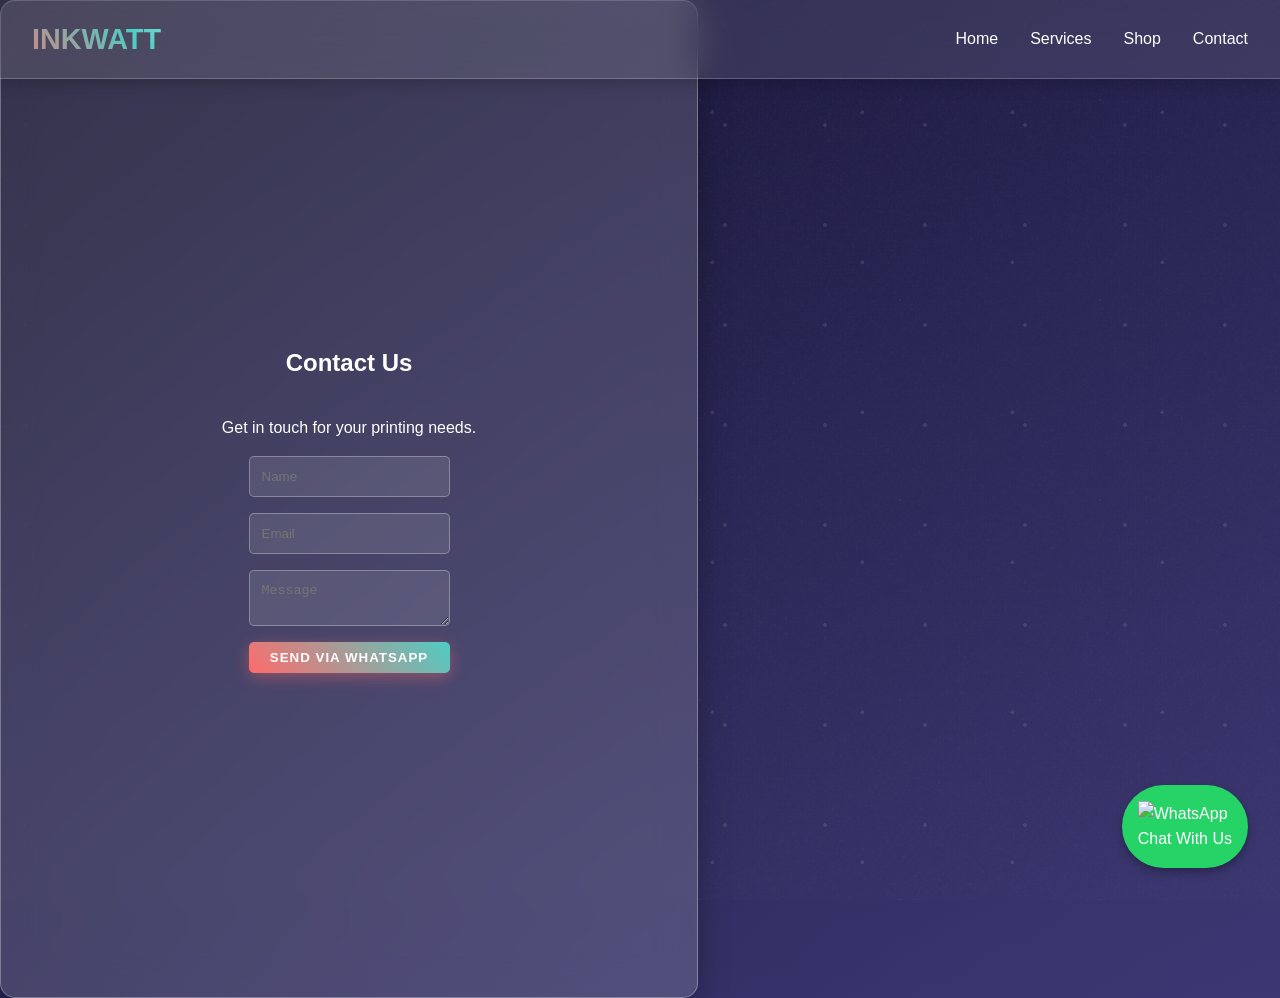
==== contact.html @ d76813fa "Add files via upload" ====
<!DOCTYPE html>
<html lang="en">
<head>
    <meta charset="UTF-8">
    <meta name="viewport" content="width=device-width, initial-scale=1.0">
    <title>Contact - INKWATT</title>
    <link rel="stylesheet" href="css/style.css">
    <link rel="stylesheet" href="css/animations.css">
    <link rel="stylesheet" href="css/glass-ui.css">
</head>
<body>
    <header>
        <nav class="glass-nav">
            <div class="logo">INKWATT</div>
            <div class="hamburger" onclick="toggleMenu()">
                <div></div>
                <div></div>
                <div></div>
            </div>
            <ul id="nav-menu">
                <li><a href="index.html">Home</a></li>
                <li><a href="services.html">Services</a></li>
                <li><a href="shop.html">Shop</a></li>
                <li><a href="contact.html">Contact</a></li>
            </ul>
        </nav>
    </header>

    <section id="contact" class="contact-section">
        <h1>Contact Us</h1>
        <p>Get in touch for your printing needs.</p>
        <form id="contactForm">
            <input type="text" placeholder="Name" required>
            <input type="email" placeholder="Email" required>
            <textarea placeholder="Message" required></textarea>
            <button type="button" onclick="sendContact()" class="btn-glow">Send via WhatsApp</button>
        </form>
    </section>

    <a href="#" class="whatsapp-float" onclick="openChatbot(); return false;">
        <img src="images/logo.png" alt="WhatsApp">
        Chat With Us
    </a>

    <script src="js/app.js"></script>
    <script src="js/whatsappBot.js"></script>
</body>
</html>
---- css/style.css ----
/* CSS Variables for Advanced Design */
:root {
    --primary-bg: 
        radial-gradient(circle at 20% 50%, rgba(120, 119, 198, 0.3) 0%, transparent 50%),
        radial-gradient(circle at 80% 20%, rgba(255, 119, 198, 0.3) 0%, transparent 50%),
        radial-gradient(circle at 40% 80%, rgba(120, 219, 255, 0.3) 0%, transparent 50%),
        linear-gradient(135deg, #0f0c29 0%, #302b63 25%, #24243e 50%, #1a1a2e 75%, #0f0c29 100%);
    --glass-bg: rgba(255, 255, 255, 0.15);
    --glass-border: rgba(255, 255, 255, 0.3);
    --text-color: #ffffff;
    --accent-color: #ff6b6b;
    --secondary-accent: #4ecdc4;
    --shadow: 0 8px 32px rgba(0, 0, 0, 0.3);
    --blur: blur(20px);
}

/* General Styles */
body {
    font-family: 'Segoe UI', Tahoma, Geneva, Verdana, sans-serif;
    margin: 0;
    padding: 0;
    background: var(--primary-bg);
    background-size: 400% 400%;
    animation: backgroundShift 20s ease infinite;
    color: var(--text-color);
    line-height: 1.6;
    overflow-x: hidden;
    position: relative;
}

body::before {
    content: '';
    position: fixed;
    top: 0;
    left: 0;
    width: 100%;
    height: 100%;
    background-image: 
        radial-gradient(circle at 25% 25%, rgba(255, 255, 255, 0.1) 2px, transparent 2px),
        radial-gradient(circle at 75% 75%, rgba(255, 255, 255, 0.1) 2px, transparent 2px),
        radial-gradient(circle at 50% 50%, rgba(255, 255, 255, 0.05) 1px, transparent 1px);
    background-size: 100px 100px, 150px 150px, 200px 200px;
    animation: particleFloat 30s linear infinite;
    pointer-events: none;
    z-index: -1;
}

@keyframes backgroundShift {
    0% { background-position: 0% 50%; }
    50% { background-position: 100% 50%; }
    100% { background-position: 0% 50%; }
}

body::after {
    content: '';
    position: fixed;
    top: 0;
    left: 0;
    width: 100%;
    height: 100%;
    background-image: url('data:image/svg+xml,<svg xmlns="http://www.w3.org/2000/svg" viewBox="0 0 256 256"><defs><filter id="noise"><feTurbulence baseFrequency="0.9" numOctaves="4" stitchTiles="stitch"/></filter></defs><rect width="100%" height="100%" filter="url(%23noise)" opacity="0.05"/></svg>');
    pointer-events: none;
    z-index: -1;
}

img {
    max-width: 100%;
    height: auto;
    display: block;
    transition: transform 0.3s ease;
}

img:hover {
    transform: scale(1.02);
}

header {
    position: fixed;
    top: 0;
    width: 100%;
    z-index: 1000;
}

.glass-nav {
    display: flex;
    justify-content: space-between;
    align-items: center;
    padding: 1rem 2rem;
    backdrop-filter: var(--blur);
    background: var(--glass-bg);
    border-bottom: 1px solid var(--glass-border);
    box-shadow: var(--shadow);
}

.logo {
    font-size: 1.8rem;
    font-weight: bold;
    background: linear-gradient(45deg, var(--accent-color), var(--secondary-accent), #ffffff);
    background-size: 200% 200%;
    animation: gradientText 3s ease infinite;
    -webkit-background-clip: text;
    -webkit-text-fill-color: transparent;
    background-clip: text;
    text-shadow: none;
}

@keyframes gradientText {
    0% { background-position: 0% 50%; }
    50% { background-position: 100% 50%; }
    100% { background-position: 0% 50%; }
}

nav ul {
    list-style: none;
    display: flex;
    gap: 2rem;
    margin: 0;
    padding: 0;
}

nav a {
    color: var(--text-color);
    text-decoration: none;
    font-weight: 500;
    transition: color 0.3s ease;
}

nav a:hover {
    color: var(--accent-color);
}

/* Hamburger Menu */
.hamburger {
    display: none;
    flex-direction: column;
    cursor: pointer;
}

.hamburger div {
    width: 25px;
    height: 3px;
    background: var(--text-color);
    margin: 3px 0;
    transition: 0.3s;
}

section {
    padding: 4rem 2rem;
    min-height: 100vh;
    display: flex;
    flex-direction: column;
    justify-content: center;
    align-items: center;
    text-align: center;
}

/* Hero Section */
.hero-section {
    display: flex;
    flex-direction: column;
    align-items: center;
    text-align: center;
    padding: 6rem 2rem 4rem;
    background: 
        radial-gradient(circle at 30% 40%, rgba(255, 119, 198, 0.2) 0%, transparent 50%),
        radial-gradient(circle at 70% 60%, rgba(120, 219, 255, 0.2) 0%, transparent 50%),
        linear-gradient(135deg, rgba(15, 12, 41, 0.8) 0%, rgba(48, 43, 99, 0.8) 100%);
    position: relative;
    overflow: hidden;
}

.hero-section::before {
    content: '';
    position: absolute;
    top: -50%;
    left: -50%;
    width: 200%;
    height: 200%;
    background: radial-gradient(circle, rgba(255, 255, 255, 0.1) 1px, transparent 1px);
    background-size: 50px 50px;
    animation: heroPattern 20s linear infinite;
    opacity: 0.3;
}

@keyframes heroPattern {
    0% { transform: translate(0, 0); }
    100% { transform: translate(50px, 50px); }
}

.hero-content h1 {
    font-size: 3rem;
    margin-bottom: 1rem;
    text-shadow: 2px 2px 4px rgba(0,0,0,0.3);
}

.hero-content p {
    font-size: 1.2rem;
    margin-bottom: 2rem;
}

.printer-gallery {
    display: grid;
    grid-template-columns: repeat(auto-fit, minmax(250px, 1fr));
    gap: 2rem;
    margin-top: 3rem;
    width: 100%;
    max-width: 1200px;
}

/* Services and Products */
.services-grid, .products-grid {
    display: grid;
    grid-template-columns: repeat(auto-fit, minmax(300px, 1fr));
    gap: 2rem;
    width: 100%;
    max-width: 1200px;
}

.service-card, .product-card {
    background: var(--glass-bg);
    padding: 2rem;
    border-radius: 15px;
    text-align: center;
    backdrop-filter: var(--blur);
    border: 1px solid var(--glass-border);
    box-shadow: var(--shadow);
    transition: transform 0.3s ease, box-shadow 0.3s ease;
    overflow: hidden;
    position: relative;
}

.service-card:hover, .product-card:hover {
    transform: translateY(-10px);
    box-shadow: 0 10px 20px rgba(0,0,0,0.2);
}

.service-card img, .product-card img {
    border-radius: 10px;
    margin-bottom: 1rem;
}

.service-card h3, .product-card h3 {
    margin: 1rem 0;
    font-size: 1.5rem;
}

/* Shop Filters */
.filters {
    display: flex;
    gap: 1rem;
    margin-bottom: 3rem;
    flex-wrap: wrap;
    justify-content: center;
}

.filters select, .filters input[type="text"] {
    padding: 0.5rem;
    border: 1px solid var(--glass-border);
    border-radius: 5px;
    background: var(--glass-bg);
    color: var(--text-color);
    backdrop-filter: var(--blur);
}

.filters input[type="range"] {
    width: 200px;
}

/* Product Section */
.product-section {
    display: flex;
    gap: 3rem;
    width: 100%;
    max-width: 1200px;
    flex-wrap: wrap;
}

.product-gallery {
    flex: 1;
    min-width: 300px;
}

.product-gallery .gallery-item {
    margin-bottom: 1rem;
    border-radius: 10px;
    overflow: hidden;
    box-shadow: var(--shadow);
}

.product-details {
    flex: 1;
    min-width: 300px;
    background: var(--glass-bg);
    padding: 2rem;
    border-radius: 15px;
    backdrop-filter: var(--blur);
    border: 1px solid var(--glass-border);
}

.product-details h1 {
    font-size: 2.5rem;
    margin-bottom: 1rem;
}

.product-details form {
    display: flex;
    flex-direction: column;
    gap: 1rem;
}

.product-details label {
    font-weight: bold;
}

.product-details input, .product-details select {
    padding: 0.5rem;
    border: 1px solid var(--glass-border);
    border-radius: 5px;
    background: rgba(255,255,255,0.1);
    color: var(--text-color);
}

/* Gallery Slider */
.gallery-slider {
    display: flex;
    overflow: hidden;
    width: 100%;
    max-width: 800px;
    border-radius: 10px;
    box-shadow: var(--shadow);
}

.gallery-slider img {
    width: 100%;
    flex-shrink: 0;
}

/* Showcase Grid */
.showcase-grid {
    display: grid;
    grid-template-columns: repeat(auto-fit, minmax(200px, 1fr));
    gap: 1rem;
    width: 100%;
    max-width: 1000px;
}

/* Gallery and Feedback */
.gallery-feedback {
    padding: 4rem 2rem;
    background: linear-gradient(135deg, rgba(102, 126, 234, 0.1), rgba(118, 75, 162, 0.1));
}

.gallery-container {
    display: grid;
    grid-template-columns: 2fr 1fr;
    gap: 3rem;
    max-width: 1200px;
    margin: 0 auto;
}

.work-gallery h3, .feedback-section h3 {
    margin-bottom: 2rem;
    font-size: 1.8rem;
    color: var(--text-color);
}

.work-grid {
    display: grid;
    grid-template-columns: repeat(auto-fit, minmax(200px, 1fr));
    gap: 1rem;
}

.work-item {
    background: var(--glass-bg);
    border-radius: 15px;
    overflow: hidden;
    box-shadow: var(--shadow);
    transition: transform 0.3s ease;
}

.work-item:hover {
    transform: translateY(-5px);
}

.work-item img {
    width: 100%;
    height: 150px;
    object-fit: cover;
}

.work-item p {
    padding: 1rem;
    margin: 0;
    text-align: center;
    font-weight: bold;
}

.feedback-list {
    display: flex;
    flex-direction: column;
    gap: 1rem;
}

.feedback-item {
    padding: 1.5rem;
    border-radius: 15px;
    backdrop-filter: var(--blur);
    border: 1px solid var(--glass-border);
    box-shadow: var(--shadow);
}

.feedback-stars {
    color: #ffd700;
    font-size: 1.2rem;
    margin-bottom: 0.5rem;
}

.feedback-item p {
    margin: 0.5rem 0;
    font-style: italic;
}

.feedback-item cite {
    font-weight: bold;
    color: var(--accent-color);
}

/* Contact Section */
.contact-section {
    background: var(--glass-bg);
    padding: 3rem;
    border-radius: 15px;
    backdrop-filter: var(--blur);
    border: 1px solid var(--glass-border);
    box-shadow: var(--shadow);
    max-width: 600px;
}

.contact-section h1 {
    margin-bottom: 1rem;
}

.contact-section form {
    display: flex;
    flex-direction: column;
    gap: 1rem;
}

.contact-section input, .contact-section textarea {
    padding: 0.75rem;
    border: 1px solid var(--glass-border);
    border-radius: 5px;
    background: rgba(255,255,255,0.1);
    color: var(--text-color);
    resize: vertical;
}

/* WhatsApp Chatbot */
.whatsapp-chatbot {
    position: fixed;
    bottom: 100px;
    right: 20px;
    width: 350px;
    height: 500px;
    background: var(--glass-bg);
    backdrop-filter: var(--blur);
    border: 1px solid var(--glass-border);
    border-radius: 20px;
    box-shadow: 0 10px 40px rgba(0,0,0,0.3);
    display: flex;
    flex-direction: column;
    z-index: 1001;
    overflow: hidden;
    animation: slideUp 0.5s ease-out;
}

@keyframes slideUp {
    from { transform: translateY(100px); opacity: 0; }
    to { transform: translateY(0); opacity: 1; }
}

.chat-header {
    position: relative;
    display: flex;
    align-items: center;
    justify-content: center;
    padding: 1rem;
    background: linear-gradient(45deg, var(--accent-color), var(--secondary-accent));
    color: white;
    border-radius: 20px 20px 0 0;
}

.chat-close {
    position: absolute;
    right: 1rem;
    top: 50%;
    transform: translateY(-50%);
    background: none;
    border: none;
    color: white;
    font-size: 1.5rem;
    cursor: pointer;
}

.chat-minimize {
    position: absolute;
    left: 1rem;
    top: 50%;
    transform: translateY(-50%);
    background: none;
    border: none;
    color: white;
    font-size: 1.5rem;
    cursor: pointer;
}

.chat-title h4 {
    margin: 0;
    font-size: 1rem;
}

.chat-title span {
    font-size: 0.8rem;
    opacity: 0.8;
}

.chat-minimize, .chat-close {
    background: none;
    border: none;
    color: white;
    font-size: 1.2rem;
    cursor: pointer;
    margin-left: 0.5rem;
}

.chat-messages {
    flex: 1;
    padding: 1rem;
    overflow-y: auto;
    display: flex;
    flex-direction: column;
    gap: 0.5rem;
}

.message {
    max-width: 80%;
    padding: 0.5rem 1rem;
    border-radius: 15px;
    animation: fadeIn 0.3s ease-in;
}

@keyframes fadeIn {
    from { opacity: 0; transform: translateY(10px); }
    to { opacity: 1; transform: translateY(0); }
}

.bot-message {
    align-self: flex-start;
    background: rgba(255,255,255,0.1);
    color: var(--text-color);
}

.user-message {
    align-self: flex-end;
    background: var(--accent-color);
    color: white;
}

.chat-input-area {
    border-top: 1px solid var(--glass-border);
    padding: 1rem;
}

.quick-buttons {
    display: flex;
    flex-wrap: wrap;
    gap: 0.5rem;
    margin-bottom: 1rem;
}

.quick-buttons button {
    padding: 0.25rem 0.5rem;
    background: var(--glass-bg);
    border: 1px solid var(--glass-border);
    border-radius: 10px;
    color: var(--text-color);
    cursor: pointer;
    font-size: 0.8rem;
    transition: background 0.3s ease;
}

.chat-actions {
    margin-bottom: 1rem;
}

.connect-whatsapp {
    width: 100%;
    padding: 0.5rem;
    font-size: 0.9rem;
}

.chat-input {
    display: flex;
    gap: 0.5rem;
}

.chat-input input {
    flex: 1;
    padding: 0.5rem;
    border: 1px solid var(--glass-border);
    border-radius: 10px;
    background: rgba(255,255,255,0.1);
    color: var(--text-color);
}

.send-btn {
    padding: 0.5rem 1rem;
    background: var(--accent-color);
    border: none;
    border-radius: 10px;
    color: white;
    cursor: pointer;
    transition: background 0.3s ease;
}

.send-btn:hover {
    background: var(--secondary-accent);
}

/* Buttons */
.btn-glow {
    background: linear-gradient(45deg, var(--accent-color), var(--secondary-accent));
    background-size: 200% 200%;
    animation: buttonGradient 3s ease infinite;
    border: none;
    padding: 0.75rem 1.5rem;
    color: white;
    border-radius: 25px;
    cursor: pointer;
    transition: all 0.4s cubic-bezier(0.175, 0.885, 0.32, 1.275);
    font-weight: bold;
    text-transform: uppercase;
    letter-spacing: 1px;
    box-shadow: 0 4px 15px rgba(255, 107, 107, 0.4);
    position: relative;
    overflow: hidden;
}

.btn-glow::before {
    content: '';
    position: absolute;
    top: 0;
    left: -100%;
    width: 100%;
    height: 100%;
    background: linear-gradient(90deg, transparent, rgba(255, 255, 255, 0.2), transparent);
    transition: left 0.5s;
}

.btn-glow:hover::before {
    left: 100%;
}

.btn-glow:hover {
    transform: translateY(-3px) scale(1.05);
    box-shadow: 0 8px 25px rgba(255, 107, 107, 0.6);
}

@keyframes buttonGradient {
    0% { background-position: 0% 50%; }
    50% { background-position: 100% 50%; }
    100% { background-position: 0% 50%; }
}

/* WhatsApp Float */
.whatsapp-float {
    position: fixed;
    bottom: 2rem;
    right: 2rem;
    background: #25d366;
    color: white;
    padding: 1rem;
    border-radius: 50px;
    text-decoration: none;
    box-shadow: 0 4px 8px rgba(0,0,0,0.3);
}

/* Buttons */
.btn-glow {
    background: linear-gradient(45deg, #ff6b6b, #4ecdc4);
    border: none;
    padding: 0.5rem 1rem;
    color: white;
    border-radius: 5px;
    cursor: pointer;
    transition: box-shadow 0.3s;
}

.btn-glow:hover {
    box-shadow: 0 0 20px rgba(255, 107, 107, 0.5);
}

/* Responsive Design */
@media (max-width: 1024px) {
    .printer-gallery {
        grid-template-columns: repeat(auto-fit, minmax(200px, 1fr));
    }
    .services-grid, .products-grid {
        grid-template-columns: repeat(auto-fit, minmax(250px, 1fr));
    }
}

@media (max-width: 768px) {
    .glass-nav {
        padding: 1rem;
    }
    .logo {
        font-size: 1.5rem;
    }
    nav ul {
        position: absolute;
        top: 100%;
        left: 0;
        width: 100%;
        background: var(--glass-bg);
        backdrop-filter: var(--blur);
        flex-direction: column;
        gap: 1rem;
        padding: 1rem;
        transform: translateY(-100%);
        opacity: 0;
        visibility: hidden;
        transition: all 0.3s ease;
    }
    nav ul.active {
        transform: translateY(0);
        opacity: 1;
        visibility: visible;
    }
    .hamburger {
        display: flex;
    }
    .hamburger.active div:nth-child(1) {
        transform: rotate(-45deg) translate(-5px, 6px);
    }
    .hamburger.active div:nth-child(2) {
        opacity: 0;
    }
    .hamburger.active div:nth-child(3) {
        transform: rotate(45deg) translate(-5px, -6px);
    }
    section {
        padding: 2rem 1rem;
    }
    .hero-content h1 {
        font-size: 2rem;
    }
    .product-section {
        flex-direction: column;
        gap: 2rem;
    }
    .filters {
        flex-direction: column;
        align-items: center;
    }
    .filters input[type="range"] {
        width: 100%;
        max-width: 200px;
    }
    .whatsapp-float {
        bottom: 1rem;
        right: 1rem;
        padding: 0.75rem;
    }
    .whatsapp-float img {
        width: 25px;
        height: 25px;
    }
    .whatsapp-chatbot {
        width: 90vw;
        height: 70vh;
        bottom: 80px;
        right: 5vw;
    }
    .gallery-container {
        grid-template-columns: 1fr;
        gap: 2rem;
    }
    .work-grid {
        grid-template-columns: repeat(auto-fit, minmax(150px, 1fr));
    }
}

@media (max-width: 480px) {
    .printer-gallery {
        grid-template-columns: 1fr;
    }
    .services-grid, .products-grid {
        grid-template-columns: 1fr;
    }
    .showcase-grid {
        grid-template-columns: repeat(auto-fit, minmax(150px, 1fr));
    }
    .hero-content h1 {
        font-size: 1.8rem;
    }
    .service-card, .product-card {
        padding: 1.5rem;
    }
}
---- css/animations.css ----
/* Advanced Animations */

/* Text Animation */
.animate-text {
    animation: fadeInUp 2s ease-out, glow 3s ease-in-out infinite alternate, textShimmer 4s linear infinite;
}

@keyframes fadeInUp {
    from {
        opacity: 0;
        transform: translateY(30px);
    }
    to {
        opacity: 1;
        transform: translateY(0);
    }
}

@keyframes glow {
    from {
        text-shadow: 0 0 5px rgba(255, 255, 255, 0.5);
    }
    to {
        text-shadow: 0 0 20px rgba(255, 255, 255, 0.8), 0 0 30px rgba(255, 107, 107, 0.5);
    }
}

@keyframes textShimmer {
    0% { background-position: -200% 0; }
    100% { background-position: 200% 0; }
}

/* Flip Card */
.flip-card {
    perspective: 1000px;
}

.flip-card-inner {
    position: relative;
    width: 100%;
    height: 250px;
    text-align: center;
    transition: transform 0.8s cubic-bezier(0.175, 0.885, 0.32, 1.275);
    transform-style: preserve-3d;
}

.flip-card:hover .flip-card-inner {
    transform: rotateY(180deg);
}

.flip-card-front, .flip-card-back {
    position: absolute;
    width: 100%;
    height: 100%;
    -webkit-backface-visibility: hidden;
    backface-visibility: hidden;
    border-radius: 15px;
    overflow: hidden;
    box-shadow: 0 8px 16px rgba(0,0,0,0.2);
}

.flip-card-front img {
    width: 100%;
    height: 100%;
    object-fit: cover;
    transition: transform 0.5s ease;
}

.flip-card:hover .flip-card-front img {
    transform: scale(1.1);
}

.flip-card-back {
    transform: rotateY(180deg);
    background: linear-gradient(135deg, rgba(0,0,0,0.7), rgba(255,255,255,0.1));
    display: flex;
    align-items: center;
    justify-content: center;
    color: white;
    font-weight: bold;
    text-shadow: 1px 1px 2px rgba(0,0,0,0.5);
}
/* Hover Effects */
.hover-scale {
    transition: transform 0.4s cubic-bezier(0.175, 0.885, 0.32, 1.275);
}

.hover-scale:hover {
    transform: scale(1.05);
    box-shadow: 0 10px 20px rgba(0,0,0,0.3);
}

.hover-flip {
    transition: transform 0.4s ease;
}

.hover-flip:hover {
    transform: rotateY(15deg) scale(1.02);
}

/* Shadow Glow */
.service-card:hover {
    box-shadow: 0 0 30px rgba(255,255,255,0.4), 0 10px 20px rgba(0,0,0,0.2);
}

/* Ink Splash */
.ink-splash {
    position: relative;
    overflow: hidden;
}

.ink-splash::before {
    content: '';
    position: absolute;
    top: 50%;
    left: 50%;
    width: 0;
    height: 0;
    background: radial-gradient(circle, rgba(255,0,0,0.6) 0%, transparent 70%);
    border-radius: 50%;
    transform: translate(-50%, -50%);
    transition: width 0.8s ease, height 0.8s ease;
    z-index: -1;
}

.ink-splash:hover::before {
    width: 400px;
    height: 400px;
}

/* 3D Flip for Gallery */
.flip-3d {
    perspective: 1000px;
}

.flip-3d img {
    transition: transform 0.6s ease;
    border-radius: 10px;
}

.flip-3d:hover img {
    transform: rotateY(10deg) rotateX(10deg) scale(1.05);
}

/* Zoom on Hover */
.zoom-hover {
    overflow: hidden;
    border-radius: 10px;
}

.zoom-hover img {
    transition: transform 0.5s ease;
}

.zoom-hover:hover img {
    transform: scale(1.2);
}

/* Sliding Gallery */
.gallery-slider {
    display: flex;
    overflow: hidden;
    animation: slide 15s linear infinite;
}

@keyframes slide {
    0% { transform: translateX(0); }
    50% { transform: translateX(-100%); }
    100% { transform: translateX(-200%); }
}

/* Rotating Paper */
.rotating-paper {
    animation: rotate 8s linear infinite;
}

@keyframes rotate {
    from { transform: rotate(0deg); }
    to { transform: rotate(360deg); }
}

/* Pulse Animation */
.pulse {
    animation: pulse 2s infinite;
}

@keyframes pulse {
    0% { transform: scale(1); }
    50% { transform: scale(1.05); }
    100% { transform: scale(1); }
}

/* Fade In on Scroll */
.fade-in {
    opacity: 0;
    transform: translateY(20px);
    transition: opacity 0.6s ease, transform 0.6s ease;
}

.fade-in.visible {
    opacity: 1;
    transform: translateY(0);
}

/* Floating Animation */
.float {
    animation: float 6s ease-in-out infinite;
}

@keyframes float {
    0%, 100% { transform: translateY(0px); }
    50% { transform: translateY(-10px); }
}
---- css/glass-ui.css ----
/* Advanced Glass UI Effects */

.glass {
    backdrop-filter: blur(15px);
    background: rgba(255, 255, 255, 0.15);
    border: 1px solid rgba(255, 255, 255, 0.3);
    border-radius: 20px;
    box-shadow: 0 8px 32px rgba(0, 0, 0, 0.3);
}

.glass-nav {
    backdrop-filter: blur(20px);
    background: rgba(255, 255, 255, 0.1);
    border-bottom: 1px solid rgba(255, 255, 255, 0.2);
    box-shadow: 0 4px 16px rgba(0, 0, 0, 0.2);
}

.service-card, .product-card {
    backdrop-filter: var(--blur);
    background: linear-gradient(135deg, rgba(255, 255, 255, 0.15), rgba(255, 255, 255, 0.05));
    border: 1px solid rgba(255, 255, 255, 0.3);
    border-radius: 20px;
    box-shadow: var(--shadow);
    transition: all 0.4s cubic-bezier(0.175, 0.885, 0.32, 1.275);
    overflow: hidden;
    position: relative;
}

.service-card::before, .product-card::before {
    content: '';
    position: absolute;
    top: 0;
    left: -100%;
    width: 100%;
    height: 100%;
    background: linear-gradient(90deg, transparent, rgba(255, 255, 255, 0.2), transparent);
    transition: left 0.5s;
}

.service-card:hover::before, .product-card:hover::before {
    left: 100%;
}

.service-card:hover, .product-card:hover {
    backdrop-filter: blur(25px);
    background: linear-gradient(135deg, rgba(255, 255, 255, 0.2), rgba(255, 255, 255, 0.1));
    border: 1px solid rgba(255, 255, 255, 0.4);
    box-shadow: 0 12px 40px rgba(0, 0, 0, 0.4);
    transform: translateY(-10px) scale(1.02);
}

/* Soft Shadows */
.shadow-soft {
    box-shadow: 0 4px 12px rgba(0, 0, 0, 0.15);
}

/* Gradient Backgrounds */
.gradient-ink {
    background: linear-gradient(45deg, #001f3f, #ff4136, #ffdc00, #000000, #ffffff);
    background-size: 400% 400%;
    animation: gradientShift 8s ease infinite;
}

@keyframes gradientShift {
    0% { background-position: 0% 50%; }
    50% { background-position: 100% 50%; }
    100% { background-position: 0% 50%; }
}

/* Glowing Effects */
.glow {
    box-shadow: 0 0 30px rgba(255, 255, 255, 0.6), 0 0 60px rgba(255, 107, 107, 0.4);
    animation: glowPulse 2s ease-in-out infinite alternate;
}

@keyframes glowPulse {
    from {
        box-shadow: 0 0 30px rgba(255, 255, 255, 0.6), 0 0 60px rgba(255, 107, 107, 0.4);
    }
    to {
        box-shadow: 0 0 40px rgba(255, 255, 255, 0.8), 0 0 80px rgba(255, 107, 107, 0.6);
    }
}

/* Morphing Shapes */
.morph {
    border-radius: 50%;
    transition: border-radius 0.5s ease;
}

.morph:hover {
    border-radius: 20px;
}

/* Layered Glass */
.layered-glass {
    position: relative;
}

.layered-glass::before {
    content: '';
    position: absolute;
    top: -2px;
    left: -2px;
    right: -2px;
    bottom: -2px;
    background: linear-gradient(45deg, rgba(255,255,255,0.1), rgba(255,255,255,0.05));
    border-radius: inherit;
    z-index: -1;
    filter: blur(4px);
}
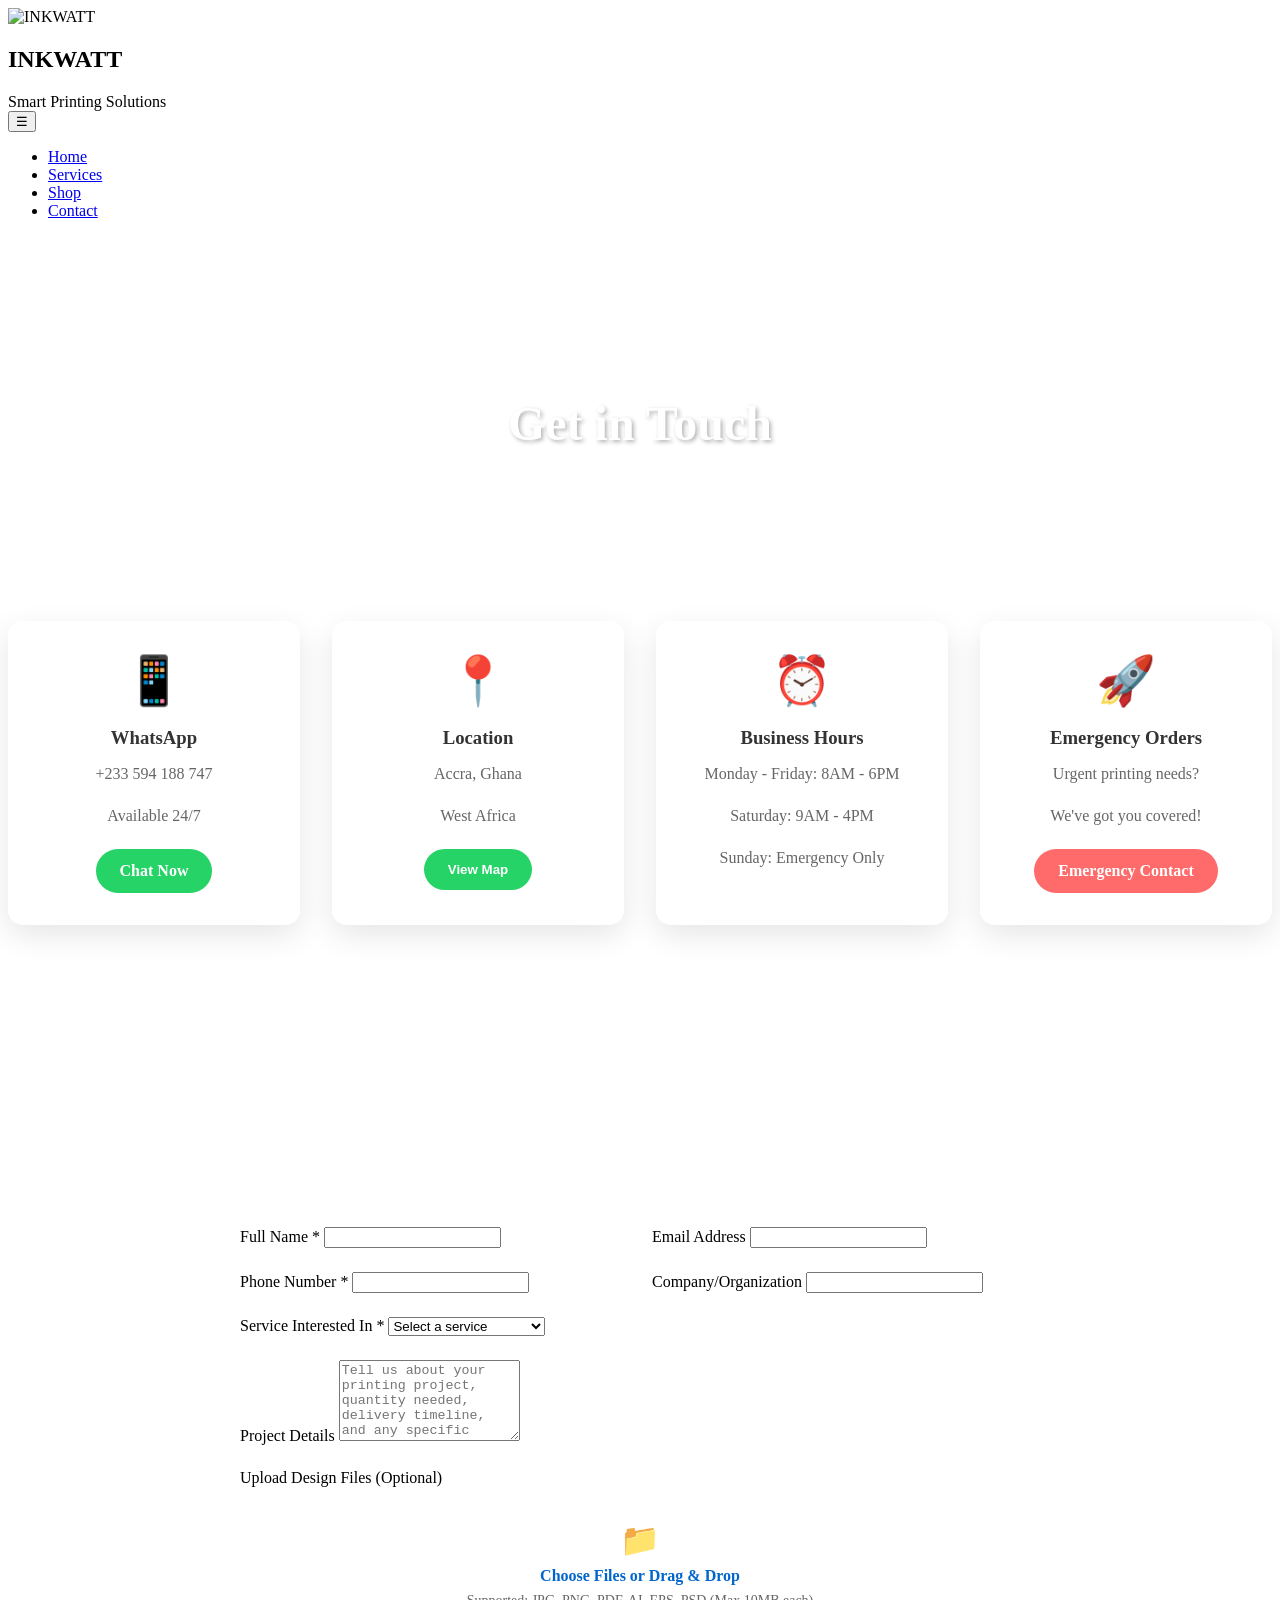
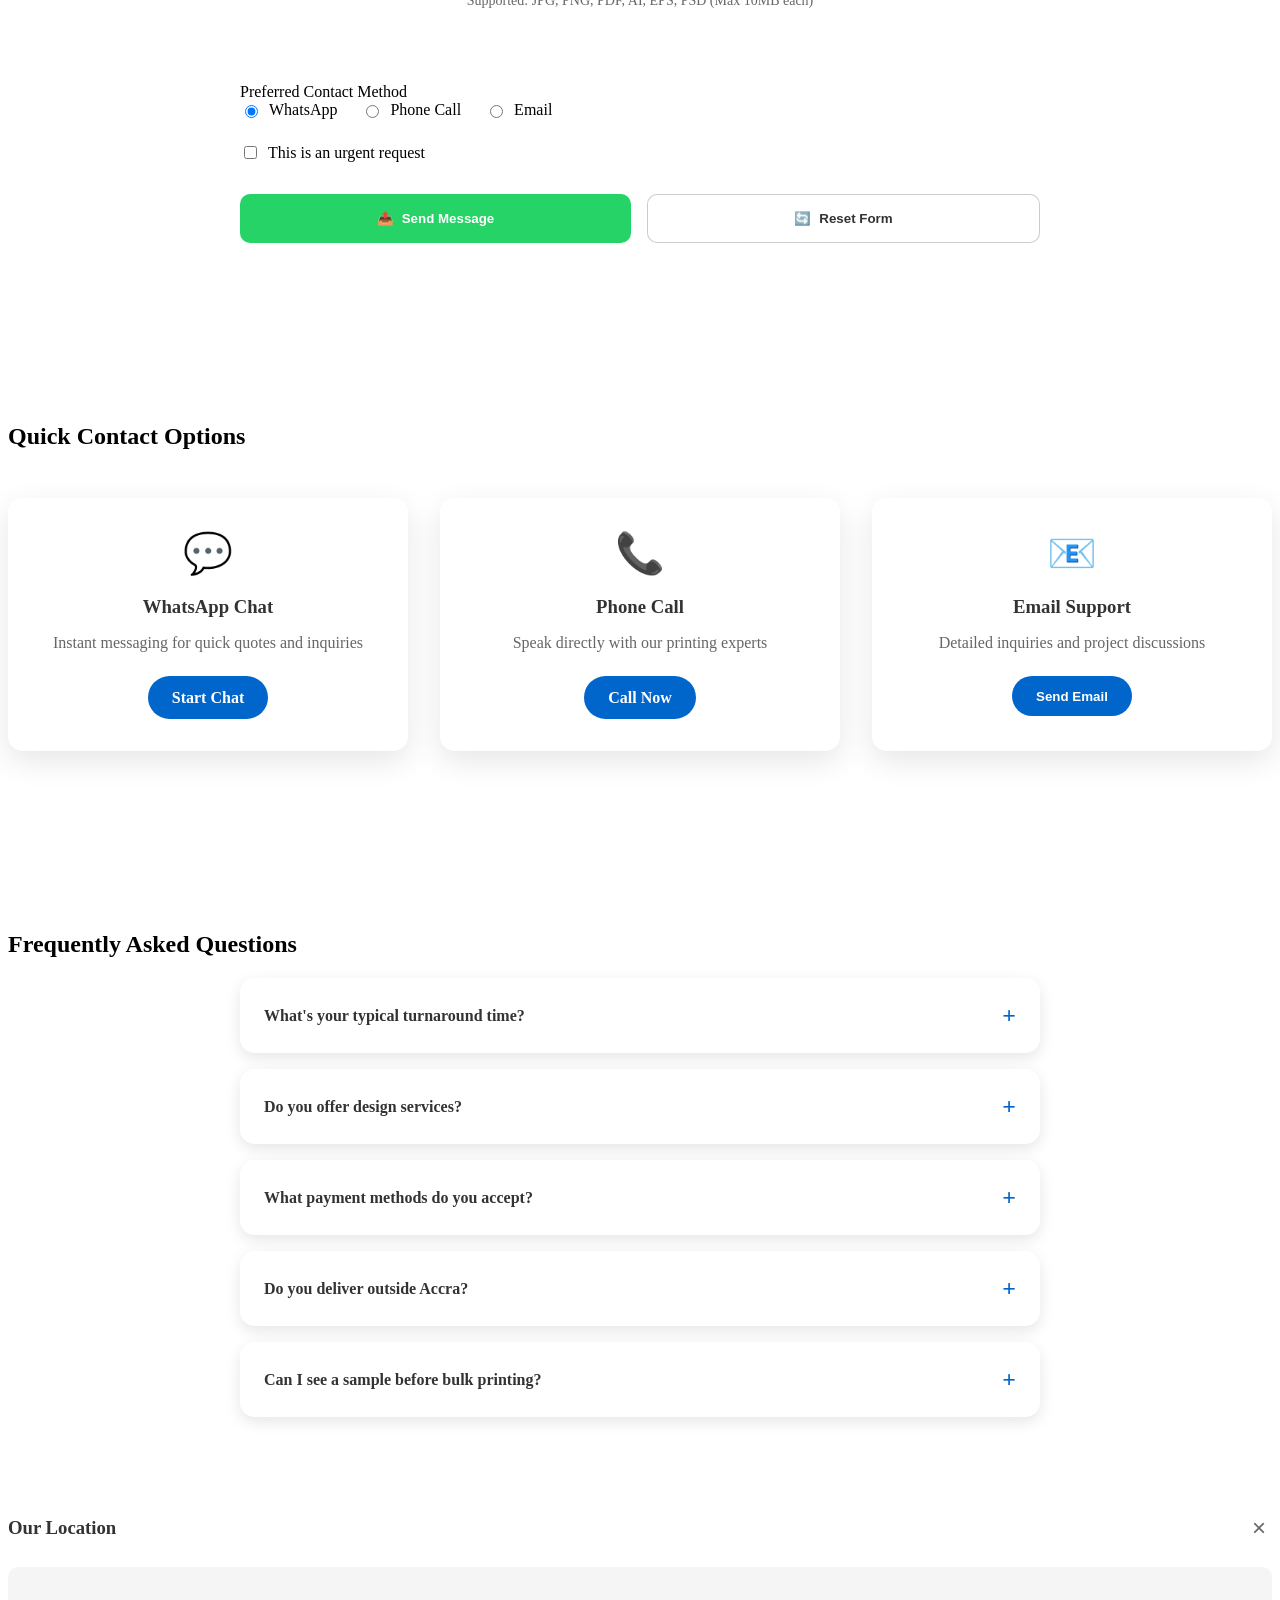
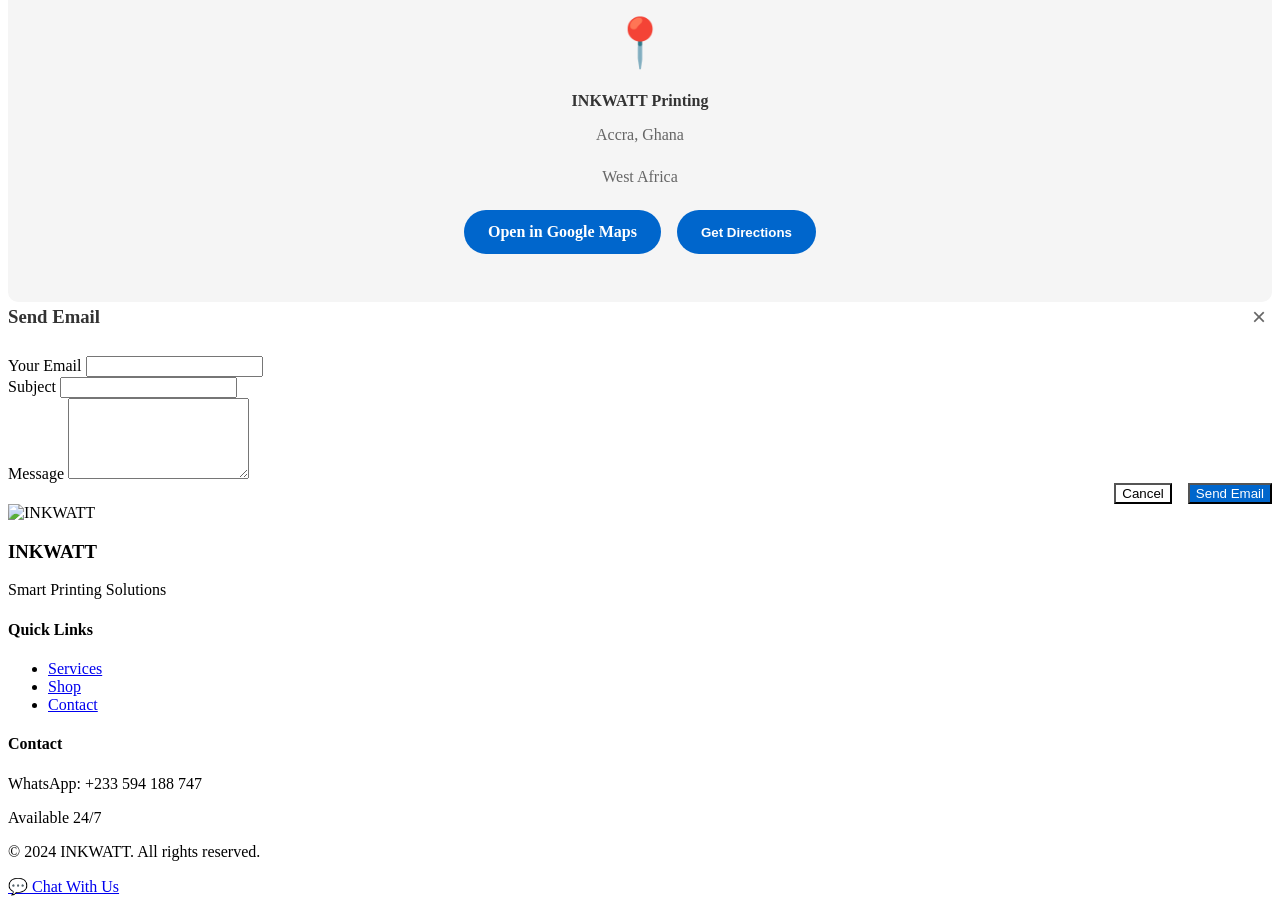
==== commit 480e7887: "Add files via upload" ====
--- a/contact.html
+++ b/contact.html
@@ -1,48 +1,1107 @@
-<!DOCTYPE html>
-<html lang="en">
-<head>
-    <meta charset="UTF-8">
-    <meta name="viewport" content="width=device-width, initial-scale=1.0">
-    <title>Contact - INKWATT</title>
-    <link rel="stylesheet" href="css/style.css">
-    <link rel="stylesheet" href="css/animations.css">
-    <link rel="stylesheet" href="css/glass-ui.css">
-</head>
-<body>
-    <header>
-        <nav class="glass-nav">
-            <div class="logo">INKWATT</div>
-            <div class="hamburger" onclick="toggleMenu()">
-                <div></div>
-                <div></div>
-                <div></div>
-            </div>
-            <ul id="nav-menu">
-                <li><a href="index.html">Home</a></li>
-                <li><a href="services.html">Services</a></li>
-                <li><a href="shop.html">Shop</a></li>
-                <li><a href="contact.html">Contact</a></li>
-            </ul>
-        </nav>
-    </header>
-
-    <section id="contact" class="contact-section">
-        <h1>Contact Us</h1>
-        <p>Get in touch for your printing needs.</p>
-        <form id="contactForm">
-            <input type="text" placeholder="Name" required>
-            <input type="email" placeholder="Email" required>
-            <textarea placeholder="Message" required></textarea>
-            <button type="button" onclick="sendContact()" class="btn-glow">Send via WhatsApp</button>
-        </form>
-    </section>
-
-    <a href="#" class="whatsapp-float" onclick="openChatbot(); return false;">
-        <img src="images/logo.png" alt="WhatsApp">
-        Chat With Us
-    </a>
-
-    <script src="js/app.js"></script>
-    <script src="js/whatsappBot.js"></script>
-</body>
-</html>+<!DOCTYPE html>
+<html lang="en">
+<head>
+    <meta charset="UTF-8">
+    <meta name="viewport" content="width=device-width, initial-scale=1.0">
+    <title>Contact - INKWATT Smart Printing Platform</title>
+    <link rel="stylesheet" href="css/style.css">
+    <link rel="stylesheet" href="css/animations.css">
+    <link rel="stylesheet" href="css/glass-ui.css">
+</head>
+<body>
+    <!-- Navigation -->
+    <nav class="glass-nav">
+        <div class="nav-container">
+            <div class="logo">
+                <img src="images/logo.png" alt="INKWATT" class="logo-image">
+                <div class="logo-text">
+                    <h1>INKWATT</h1>
+                    <span class="tagline">Smart Printing Solutions</span>
+                </div>
+            </div>
+            <button class="mobile-menu-toggle">☰</button>
+            <ul class="nav-menu">
+                <li><a href="index.html" class="nav-link">Home</a></li>
+                <li><a href="services.html" class="nav-link">Services</a></li>
+                <li><a href="shop.html" class="nav-link">Shop</a></li>
+                <li><a href="contact.html" class="nav-link active">Contact</a></li>
+            </ul>
+        </div>
+    </nav>
+
+    <!-- Contact Hero -->
+    <section class="contact-hero">
+        <div class="container">
+            <div class="hero-content animate-fade-in">
+                <h1>Get in Touch</h1>
+                <p>We're here to help with all your printing needs</p>
+            </div>
+        </div>
+    </section>
+
+    <!-- Contact Information -->
+    <section class="contact-info">
+        <div class="container">
+            <div class="info-grid">
+                <div class="info-card animate-scale-up">
+                    <div class="info-icon">📱</div>
+                    <h3>WhatsApp</h3>
+                    <p>+233 594 188 747</p>
+                    <p>Available 24/7</p>
+                    <a href="https://wa.me/233594188747" target="_blank" class="contact-btn">Chat Now</a>
+                </div>
+                
+                <div class="info-card animate-scale-up" data-delay="200">
+                    <div class="info-icon">📍</div>
+                    <h3>Location</h3>
+                    <p>Accra, Ghana</p>
+                    <p>West Africa</p>
+                    <button onclick="showLocationMap()" class="contact-btn">View Map</button>
+                </div>
+                
+                <div class="info-card animate-scale-up" data-delay="400">
+                    <div class="info-icon">⏰</div>
+                    <h3>Business Hours</h3>
+                    <p>Monday - Friday: 8AM - 6PM</p>
+                    <p>Saturday: 9AM - 4PM</p>
+                    <p>Sunday: Emergency Only</p>
+                </div>
+                
+                <div class="info-card animate-scale-up" data-delay="600">
+                    <div class="info-icon">🚀</div>
+                    <h3>Emergency Orders</h3>
+                    <p>Urgent printing needs?</p>
+                    <p>We've got you covered!</p>
+                    <a href="https://wa.me/233594188747?text=🚨%20URGENT%20ORDER%20REQUEST%20🚨" target="_blank" class="contact-btn emergency">Emergency Contact</a>
+                </div>
+            </div>
+        </div>
+    </section>
+
+    <!-- Contact Form Section -->
+    <section class="contact-form-section">
+        <div class="container">
+            <div class="contact-form-container">
+                <div class="form-header animate-fade-in">
+                    <h2>Send Us a Message</h2>
+                    <p>Fill out the form below and we'll get back to you as soon as possible</p>
+                </div>
+                
+                <form id="contactForm" class="glass-card animate-slide-up">
+                    <div class="form-row">
+                        <div class="form-group">
+                            <label class="glass-label">Full Name *</label>
+                            <input type="text" name="name" class="glass-input" required>
+                        </div>
+                        <div class="form-group">
+                            <label class="glass-label">Email Address</label>
+                            <input type="email" name="email" class="glass-input">
+                        </div>
+                    </div>
+                    
+                    <div class="form-row">
+                        <div class="form-group">
+                            <label class="glass-label">Phone Number *</label>
+                            <input type="tel" name="phone" class="glass-input" required>
+                        </div>
+                        <div class="form-group">
+                            <label class="glass-label">Company/Organization</label>
+                            <input type="text" name="company" class="glass-input">
+                        </div>
+                    </div>
+                    
+                    <div class="form-group">
+                        <label class="glass-label">Service Interested In *</label>
+                        <select name="service" class="glass-select" required>
+                            <option value="">Select a service</option>
+                            <option value="DTF Printing">DTF Printing</option>
+                            <option value="T-Shirt Printing">T-Shirt Printing</option>
+                            <option value="Flyer Printing">Flyer Printing</option>
+                            <option value="Poster Printing">Poster Printing</option>
+                            <option value="Book Printing">Book Printing</option>
+                            <option value="Cup Printing">Cup Printing</option>
+                            <option value="Rubber Stamp Printing">Rubber Stamp Printing</option>
+                            <option value="Business Cards">Business Cards</option>
+                            <option value="Other">Other</option>
+                        </select>
+                    </div>
+                    
+                    <div class="form-group">
+                        <label class="glass-label">Project Details</label>
+                        <textarea name="message" class="glass-textarea" rows="5" 
+                            placeholder="Tell us about your printing project, quantity needed, delivery timeline, and any specific requirements..."></textarea>
+                    </div>
+                    
+                    <div class="form-group">
+                        <label class="glass-label">Upload Design Files (Optional)</label>
+                        <div class="file-upload-area">
+                            <input type="file" id="designFiles" name="designFiles" class="file-input" 
+                                accept="image/*,.pdf,.ai,.eps,.psd" multiple>
+                            <label for="designFiles" class="file-upload-label">
+                                <span class="upload-icon">📁</span>
+                                <span class="upload-text">Choose Files or Drag & Drop</span>
+                                <span class="upload-hint">Supported: JPG, PNG, PDF, AI, EPS, PSD (Max 10MB each)</span>
+                            </label>
+                            <div id="fileList" class="file-list"></div>
+                        </div>
+                    </div>
+                    
+                    <div class="form-group">
+                        <label class="glass-label">Preferred Contact Method</label>
+                        <div class="radio-group">
+                            <label class="radio-option">
+                                <input type="radio" name="contactMethod" value="whatsapp" checked>
+                                <span class="radio-label">WhatsApp</span>
+                            </label>
+                            <label class="radio-option">
+                                <input type="radio" name="contactMethod" value="phone">
+                                <span class="radio-label">Phone Call</span>
+                            </label>
+                            <label class="radio-option">
+                                <input type="radio" name="contactMethod" value="email">
+                                <span class="radio-label">Email</span>
+                            </label>
+                        </div>
+                    </div>
+                    
+                    <div class="form-group">
+                        <label class="checkbox-option">
+                            <input type="checkbox" name="urgent" value="yes">
+                            <span class="checkbox-label">This is an urgent request</span>
+                        </label>
+                    </div>
+                    
+                    <div class="form-actions">
+                        <button type="submit" class="submit-btn">
+                            <span class="btn-icon">📤</span>
+                            Send Message
+                        </button>
+                        <button type="button" onclick="resetForm()" class="reset-btn">
+                            <span class="btn-icon">🔄</span>
+                            Reset Form
+                        </button>
+                    </div>
+                </form>
+            </div>
+        </div>
+    </section>
+
+    <!-- Quick Contact Options -->
+    <section class="quick-contact">
+        <div class="container">
+            <h2 class="section-title animate-fade-in">Quick Contact Options</h2>
+            <div class="quick-options">
+                <div class="quick-option animate-scale-up">
+                    <div class="quick-icon">💬</div>
+                    <h3>WhatsApp Chat</h3>
+                    <p>Instant messaging for quick quotes and inquiries</p>
+                    <a href="https://wa.me/233594188747?text=Hi%20INKWATT!%20I%20have%20a%20question%20about%20your%20printing%20services." target="_blank" class="quick-btn">
+                        Start Chat
+                    </a>
+                </div>
+                
+                <div class="quick-option animate-scale-up" data-delay="200">
+                    <div class="quick-icon">📞</div>
+                    <h3>Phone Call</h3>
+                    <p>Speak directly with our printing experts</p>
+                    <a href="tel:+233594188747" class="quick-btn">
+                        Call Now
+                    </a>
+                </div>
+                
+                <div class="quick-option animate-scale-up" data-delay="400">
+                    <div class="quick-icon">📧</div>
+                    <h3>Email Support</h3>
+                    <p>Detailed inquiries and project discussions</p>
+                    <button onclick="showEmailModal()" class="quick-btn">
+                        Send Email
+                    </button>
+                </div>
+            </div>
+        </div>
+    </section>
+
+    <!-- FAQ Section -->
+    <section class="faq-section">
+        <div class="container">
+            <h2 class="section-title animate-fade-in">Frequently Asked Questions</h2>
+            <div class="faq-container">
+                <div class="faq-item animate-fade-in">
+                    <div class="faq-question" onclick="toggleFAQ(this)">
+                        <h4>What's your typical turnaround time?</h4>
+                        <span class="faq-toggle">+</span>
+                    </div>
+                    <div class="faq-answer">
+                        <p>Standard orders typically take 3-5 business days. Rush orders can be completed within 24-48 hours for an additional fee. Large volume orders may require additional time.</p>
+                    </div>
+                </div>
+                
+                <div class="faq-item animate-fade-in" data-delay="200">
+                    <div class="faq-question" onclick="toggleFAQ(this)">
+                        <h4>Do you offer design services?</h4>
+                        <span class="faq-toggle">+</span>
+                    </div>
+                    <div class="faq-answer">
+                        <p>Yes! We have a team of professional designers who can help create your designs from scratch or improve existing ones. Design services are available for an additional fee.</p>
+                    </div>
+                </div>
+                
+                <div class="faq-item animate-fade-in" data-delay="400">
+                    <div class="faq-question" onclick="toggleFAQ(this)">
+                        <h4>What payment methods do you accept?</h4>
+                        <span class="faq-toggle">+</span>
+                    </div>
+                    <div class="faq-answer">
+                        <p>We accept cash, bank transfers, mobile money (MTN, Vodafone, AirtelTigo), and major credit/debit cards. Payment terms can be discussed for bulk orders.</p>
+                    </div>
+                </div>
+                
+                <div class="faq-item animate-fade-in" data-delay="600">
+                    <div class="faq-question" onclick="toggleFAQ(this)">
+                        <h4>Do you deliver outside Accra?</h4>
+                        <span class="faq-toggle">+</span>
+                    </div>
+                    <div class="faq-answer">
+                        <p>Yes, we deliver throughout Ghana. Delivery fees vary based on location and order size. We also partner with courier services for nationwide delivery.</p>
+                    </div>
+                </div>
+                
+                <div class="faq-item animate-fade-in" data-delay="800">
+                    <div class="faq-question" onclick="toggleFAQ(this)">
+                        <h4>Can I see a sample before bulk printing?</h4>
+                        <span class="faq-toggle">+</span>
+                    </div>
+                    <div class="faq-answer">
+                        <p>Absolutely! We provide sample prints for approval before proceeding with bulk orders. This ensures you're completely satisfied with the quality and design.</p>
+                    </div>
+                </div>
+            </div>
+        </div>
+    </section>
+
+    <!-- Location Map Modal -->
+    <div id="locationModal" class="glass-modal">
+        <div class="glass-modal-content">
+            <div class="modal-header">
+                <h3>Our Location</h3>
+                <button onclick="closeLocationModal()" class="close-modal">&times;</button>
+            </div>
+            <div class="modal-body">
+                <div class="map-placeholder">
+                    <div class="map-content">
+                        <div class="map-icon">📍</div>
+                        <h4>INKWATT Printing</h4>
+                        <p>Accra, Ghana</p>
+                        <p>West Africa</p>
+                        <div class="map-actions">
+                            <a href="https://maps.google.com/?q=Accra,Ghana" target="_blank" class="map-btn">
+                                Open in Google Maps
+                            </a>
+                            <button onclick="getDirections()" class="map-btn">
+                                Get Directions
+                            </button>
+                        </div>
+                    </div>
+                </div>
+            </div>
+        </div>
+    </div>
+
+    <!-- Email Modal -->
+    <div id="emailModal" class="glass-modal">
+        <div class="glass-modal-content">
+            <div class="modal-header">
+                <h3>Send Email</h3>
+                <button onclick="closeEmailModal()" class="close-modal">&times;</button>
+            </div>
+            <div class="modal-body">
+                <form id="emailForm">
+                    <div class="glass-form-group">
+                        <label class="glass-label">Your Email</label>
+                        <input type="email" name="email" class="glass-input" required>
+                    </div>
+                    <div class="glass-form-group">
+                        <label class="glass-label">Subject</label>
+                        <input type="text" name="subject" class="glass-input" required>
+                    </div>
+                    <div class="glass-form-group">
+                        <label class="glass-label">Message</label>
+                        <textarea name="message" class="glass-textarea" rows="5" required></textarea>
+                    </div>
+                    <div style="display: flex; gap: 1rem; justify-content: flex-end;">
+                        <button type="button" onclick="closeEmailModal()" class="glass-btn" style="background: rgba(255, 255, 255, 0.2);">
+                            Cancel
+                        </button>
+                        <button type="submit" class="glass-btn" style="background: #0066cc; color: white;">
+                            Send Email
+                        </button>
+                    </div>
+                </form>
+            </div>
+        </div>
+    </div>
+
+    <!-- Footer -->
+    <footer class="glass-footer">
+        <div class="container">
+            <div class="footer-content">
+                <div class="footer-section">
+                    <div class="footer-logo">
+                        <img src="logo.png" alt="INKWATT" class="footer-logo-image">
+                        <div class="footer-logo-text">
+                            <h3>INKWATT</h3>
+                            <p>Smart Printing Solutions</p>
+                        </div>
+                    </div>
+                </div>
+                <div class="footer-section">
+                    <h4>Quick Links</h4>
+                    <ul>
+                        <li><a href="services.html">Services</a></li>
+                        <li><a href="shop.html">Shop</a></li>
+                        <li><a href="contact.html">Contact</a></li>
+                    </ul>
+                </div>
+                <div class="footer-section">
+                    <h4>Contact</h4>
+                    <p>WhatsApp: +233 594 188 747</p>
+                    <p>Available 24/7</p>
+                </div>
+            </div>
+            <div class="footer-bottom">
+                <p>&copy; 2024 INKWATT. All rights reserved.</p>
+            </div>
+        </div>
+    </footer>
+
+    <!-- Floating WhatsApp Button -->
+    <a href="https://wa.me/233594188747" target="_blank" class="whatsapp-float">
+        <span class="whatsapp-icon">💬</span>
+        <span class="whatsapp-text">Chat With Us</span>
+    </a>
+
+    <!-- Scripts -->
+    <script src="js/animations.js"></script>
+    <script src="js/app.js"></script>
+    <script src="js/whatsappBot.js"></script>
+    
+    <script>
+        // Mobile Menu Toggle
+        document.addEventListener('DOMContentLoaded', function() {
+            const mobileMenuToggle = document.querySelector('.mobile-menu-toggle');
+            const navMenu = document.querySelector('.nav-menu');
+            
+            if (mobileMenuToggle && navMenu) {
+                mobileMenuToggle.addEventListener('click', function() {
+                    navMenu.classList.toggle('active');
+                    this.textContent = navMenu.classList.contains('active') ? '✕' : '☰';
+                });
+                
+                // Close menu when clicking on a link
+                const navLinks = document.querySelectorAll('.nav-link');
+                navLinks.forEach(link => {
+                    link.addEventListener('click', function() {
+                        navMenu.classList.remove('active');
+                        mobileMenuToggle.textContent = '☰';
+                    });
+                });
+                
+                // Close menu when clicking outside
+                document.addEventListener('click', function(e) {
+                    if (!navMenu.contains(e.target) && !mobileMenuToggle.contains(e.target)) {
+                        navMenu.classList.remove('active');
+                        mobileMenuToggle.textContent = '☰';
+                    }
+                });
+            }
+        });
+    </script>
+    <script>
+        // Contact form handling
+        document.getElementById('contactForm').addEventListener('submit', function(e) {
+            e.preventDefault();
+            
+            const formData = new FormData(e.target);
+            const data = Object.fromEntries(formData);
+            
+            // Build WhatsApp message
+            const message = `📋 *NEW CONTACT INQUIRY - INKWATT* 📋
+
+👤 *Contact Information:*
+• Name: ${data.name}
+• Email: ${data.email || 'Not provided'}
+• Phone: ${data.phone}
+• Company: ${data.company || 'Not provided'}
+
+🎯 *Service Interest:*
+• Service: ${data.service}
+• Urgent: ${data.urgent ? 'Yes' : 'No'}
+• Preferred Contact: ${data.contactMethod}
+
+📝 *Project Details:*
+${data.message || 'No specific project details provided'}
+
+📎 *Files Attached:* ${document.getElementById('designFiles').files.length} file(s)
+
+---
+Please contact me to discuss my printing needs.
+Thank you! 🙏`;
+
+            // Send to WhatsApp
+            const whatsappUrl = `https://wa.me/233594188747?text=${encodeURIComponent(message)}`;
+            window.open(whatsappUrl, '_blank');
+            
+            // Show success message
+            showSuccessMessage();
+            
+            // Track inquiry
+            trackInquiry(data);
+            
+            // Reset form
+            e.target.reset();
+            document.getElementById('fileList').innerHTML = '';
+        });
+
+        // File upload handling
+        document.getElementById('designFiles').addEventListener('change', function(e) {
+            const files = Array.from(e.target.files);
+            const fileList = document.getElementById('fileList');
+            
+            fileList.innerHTML = files.map((file, index) => `
+                <div class="file-item">
+                    <span class="file-name">${file.name}</span>
+                    <span class="file-size">(${formatFileSize(file.size)})</span>
+                    <button onclick="removeFile(${index})" class="remove-file">&times;</button>
+                </div>
+            `).join('');
+        });
+
+        // Drag and drop functionality
+        const uploadArea = document.querySelector('.file-upload-area');
+        
+        uploadArea.addEventListener('dragover', (e) => {
+            e.preventDefault();
+            uploadArea.classList.add('drag-over');
+        });
+        
+        uploadArea.addEventListener('dragleave', () => {
+            uploadArea.classList.remove('drag-over');
+        });
+        
+        uploadArea.addEventListener('drop', (e) => {
+            e.preventDefault();
+            uploadArea.classList.remove('drag-over');
+            
+            const files = Array.from(e.dataTransfer.files);
+            const validFiles = files.filter(file => {
+                const isValidType = file.type.match(/image\/.*|application\/pdf/);
+                const isValidSize = file.size <= 10 * 1024 * 1024;
+                return isValidType && isValidSize;
+            });
+            
+            if (validFiles.length > 0) {
+                document.getElementById('designFiles').files = createFileList(validFiles);
+                document.getElementById('designFiles').dispatchEvent(new Event('change'));
+            }
+        });
+
+        // Helper functions
+        function formatFileSize(bytes) {
+            if (bytes === 0) return '0 Bytes';
+            const k = 1024;
+            const sizes = ['Bytes', 'KB', 'MB'];
+            const i = Math.floor(Math.log(bytes) / Math.log(k));
+            return parseFloat((bytes / Math.pow(k, i)).toFixed(2)) + ' ' + sizes[i];
+        }
+
+        function removeFile(index) {
+            const fileInput = document.getElementById('designFiles');
+            const files = Array.from(fileInput.files);
+            files.splice(index, 1);
+            fileInput.files = createFileList(files);
+            fileInput.dispatchEvent(new Event('change'));
+        }
+
+        function createFileList(files) {
+            const dataTransfer = new DataTransfer();
+            files.forEach(file => dataTransfer.items.add(file));
+            return dataTransfer.files;
+        }
+
+        function resetForm() {
+            document.getElementById('contactForm').reset();
+            document.getElementById('fileList').innerHTML = '';
+        }
+
+        function showSuccessMessage() {
+            const modal = document.createElement('div');
+            modal.className = 'glass-modal active';
+            modal.innerHTML = `
+                <div class="glass-modal-content" style="text-align: center;">
+                    <div style="font-size: 4rem; margin-bottom: 1rem;">✅</div>
+                    <h2>Message Sent Successfully!</h2>
+                    <p>Your inquiry has been sent to INKWATT via WhatsApp.</p>
+                    <p style="margin-top: 1rem; color: #25D366;">We'll contact you shortly!</p>
+                    <button onclick="this.closest('.glass-modal').remove()" class="glass-btn" style="margin-top: 1.5rem; background: #25D366; color: white;">
+                        Close
+                    </button>
+                </div>
+            `;
+            
+            document.body.appendChild(modal);
+            
+            setTimeout(() => {
+                if (document.body.contains(modal)) {
+                    modal.remove();
+                }
+            }, 5000);
+        }
+
+        function trackInquiry(data) {
+            const inquiry = {
+                name: data.name,
+                phone: data.phone,
+                email: data.email,
+                service: data.service,
+                urgent: data.urgent,
+                timestamp: new Date().toISOString()
+            };
+            
+            const inquiries = JSON.parse(localStorage.getItem('inkwatt_inquiries') || '[]');
+            inquiries.push(inquiry);
+            localStorage.setItem('inkwatt_inquiries', JSON.stringify(inquiries));
+            
+            // Update user interactions
+            const interactions = JSON.parse(localStorage.getItem('inkwatt_interactions') || '{}');
+            interactions.inquiriesSubmitted = (interactions.inquiriesSubmitted || 0) + 1;
+            localStorage.setItem('inkwatt_interactions', JSON.stringify(interactions));
+        }
+
+        // FAQ Toggle
+        function toggleFAQ(element) {
+            const answer = element.nextElementSibling;
+            const toggle = element.querySelector('.faq-toggle');
+            
+            if (answer.style.display === 'block') {
+                answer.style.display = 'none';
+                toggle.textContent = '+';
+            } else {
+                answer.style.display = 'block';
+                toggle.textContent = '-';
+            }
+        }
+
+        // Location Modal
+        function showLocationMap() {
+            document.getElementById('locationModal').classList.add('active');
+        }
+
+        function closeLocationModal() {
+            document.getElementById('locationModal').classList.remove('active');
+        }
+
+        function getDirections() {
+            window.open('https://maps.google.com/?q=Accra,Ghana&dirflg=d', '_blank');
+        }
+
+        // Email Modal
+        function showEmailModal() {
+            document.getElementById('emailModal').classList.add('active');
+        }
+
+        function closeEmailModal() {
+            document.getElementById('emailModal').classList.remove('active');
+        }
+
+        // Email form handling
+        document.getElementById('emailForm').addEventListener('submit', function(e) {
+            e.preventDefault();
+            
+            const formData = new FormData(e.target);
+            const data = Object.fromEntries(formData);
+            
+            // Create email URL
+            const subject = encodeURIComponent(data.subject);
+            const body = encodeURIComponent(`Name: ${data.email}\n\nMessage:\n${data.message}`);
+            const emailUrl = `mailto:info@inkwatt.com?subject=${subject}&body=${body}`;
+            
+            window.location.href = emailUrl;
+            closeEmailModal();
+        });
+
+        // Close modals on outside click
+        document.querySelectorAll('.glass-modal').forEach(modal => {
+            modal.addEventListener('click', function(e) {
+                if (e.target === this) {
+                    this.classList.remove('active');
+                }
+            });
+        });
+    </script>
+
+    <style>
+        /* Contact Page Specific Styles */
+        .contact-hero {
+            padding: 120px 0 60px;
+            text-align: center;
+            color: white;
+        }
+
+        .contact-hero h1 {
+            font-size: 3rem;
+            margin-bottom: 1rem;
+            text-shadow: 2px 2px 4px rgba(0, 0, 0, 0.3);
+        }
+
+        .contact-info {
+            padding: 60px 0;
+        }
+
+        .info-grid {
+            display: grid;
+            grid-template-columns: repeat(auto-fit, minmax(250px, 1fr));
+            gap: 2rem;
+        }
+
+        .info-card {
+            background: rgba(255, 255, 255, 0.95);
+            padding: 2rem;
+            border-radius: 15px;
+            text-align: center;
+            box-shadow: 0 10px 30px rgba(0, 0, 0, 0.1);
+            transition: all 0.3s ease;
+        }
+
+        .info-card:hover {
+            transform: translateY(-5px);
+            box-shadow: 0 15px 40px rgba(0, 0, 0, 0.2);
+        }
+
+        .info-icon {
+            font-size: 3rem;
+            margin-bottom: 1rem;
+        }
+
+        .info-card h3 {
+            margin-bottom: 1rem;
+            color: #333;
+        }
+
+        .info-card p {
+            color: #666;
+            margin-bottom: 1.5rem;
+        }
+
+        .contact-btn {
+            background: #25D366;
+            color: white;
+            padding: 0.8rem 1.5rem;
+            border-radius: 25px;
+            text-decoration: none;
+            display: inline-block;
+            transition: all 0.3s ease;
+            border: none;
+            cursor: pointer;
+            font-weight: 600;
+        }
+
+        .contact-btn:hover {
+            background: #128C7E;
+            transform: translateY(-2px);
+        }
+
+        .contact-btn.emergency {
+            background: #ff6b6b;
+        }
+
+        .contact-btn.emergency:hover {
+            background: #ff5252;
+        }
+
+        .contact-form-section {
+            padding: 80px 0;
+            background: rgba(255, 255, 255, 0.1);
+            backdrop-filter: blur(10px);
+        }
+
+        .contact-form-container {
+            max-width: 800px;
+            margin: 0 auto;
+        }
+
+        .form-header {
+            text-align: center;
+            margin-bottom: 3rem;
+            color: white;
+        }
+
+        .form-header h2 {
+            font-size: 2.5rem;
+            margin-bottom: 1rem;
+        }
+
+        .form-row {
+            display: grid;
+            grid-template-columns: 1fr 1fr;
+            gap: 1.5rem;
+        }
+
+        .form-group {
+            margin-bottom: 1.5rem;
+        }
+
+        .radio-group {
+            display: flex;
+            gap: 1.5rem;
+            flex-wrap: wrap;
+        }
+
+        .radio-option {
+            display: flex;
+            align-items: center;
+            gap: 0.5rem;
+            cursor: pointer;
+        }
+
+        .checkbox-option {
+            display: flex;
+            align-items: center;
+            gap: 0.5rem;
+            cursor: pointer;
+        }
+
+        .file-upload-area {
+            border: 2px dashed rgba(255, 255, 255, 0.3);
+            border-radius: 10px;
+            padding: 2rem;
+            text-align: center;
+            transition: all 0.3s ease;
+        }
+
+        .file-upload-area.drag-over {
+            border-color: #0066cc;
+            background: rgba(0, 102, 204, 0.1);
+        }
+
+        .file-input {
+            display: none;
+        }
+
+        .file-upload-label {
+            cursor: pointer;
+            display: flex;
+            flex-direction: column;
+            align-items: center;
+            gap: 0.5rem;
+        }
+
+        .upload-icon {
+            font-size: 2rem;
+        }
+
+        .upload-text {
+            font-weight: 600;
+            color: #0066cc;
+        }
+
+        .upload-hint {
+            font-size: 0.875rem;
+            color: #666;
+        }
+
+        .file-list {
+            margin-top: 1rem;
+            text-align: left;
+        }
+
+        .file-item {
+            display: flex;
+            align-items: center;
+            justify-content: space-between;
+            background: rgba(255, 255, 255, 0.1);
+            padding: 0.5rem 1rem;
+            border-radius: 5px;
+            margin-bottom: 0.5rem;
+        }
+
+        .file-name {
+            flex: 1;
+            color: #333;
+        }
+
+        .file-size {
+            color: #666;
+            font-size: 0.875rem;
+        }
+
+        .remove-file {
+            background: #ff6b6b;
+            color: white;
+            border: none;
+            width: 20px;
+            height: 20px;
+            border-radius: 50%;
+            cursor: pointer;
+            display: flex;
+            align-items: center;
+            justify-content: center;
+        }
+
+        .form-actions {
+            display: flex;
+            gap: 1rem;
+            margin-top: 2rem;
+        }
+
+        .submit-btn,
+        .reset-btn {
+            flex: 1;
+            padding: 1rem;
+            border: none;
+            border-radius: 10px;
+            cursor: pointer;
+            font-weight: 600;
+            transition: all 0.3s ease;
+            display: flex;
+            align-items: center;
+            justify-content: center;
+            gap: 0.5rem;
+        }
+
+        .submit-btn {
+            background: #25D366;
+            color: white;
+        }
+
+        .submit-btn:hover {
+            background: #128C7E;
+            transform: translateY(-2px);
+        }
+
+        .reset-btn {
+            background: rgba(255, 255, 255, 0.2);
+            color: #333;
+            border: 1px solid rgba(0, 0, 0, 0.2);
+        }
+
+        .reset-btn:hover {
+            background: rgba(255, 255, 255, 0.3);
+        }
+
+        .quick-contact {
+            padding: 80px 0;
+        }
+
+        .quick-options {
+            display: grid;
+            grid-template-columns: repeat(auto-fit, minmax(300px, 1fr));
+            gap: 2rem;
+            margin-top: 3rem;
+        }
+
+        .quick-option {
+            background: rgba(255, 255, 255, 0.95);
+            padding: 2rem;
+            border-radius: 15px;
+            text-align: center;
+            box-shadow: 0 10px 30px rgba(0, 0, 0, 0.1);
+            transition: all 0.3s ease;
+        }
+
+        .quick-option:hover {
+            transform: translateY(-5px);
+            box-shadow: 0 15px 40px rgba(0, 0, 0, 0.2);
+        }
+
+        .quick-icon {
+            font-size: 2.5rem;
+            margin-bottom: 1rem;
+        }
+
+        .quick-option h3 {
+            margin-bottom: 1rem;
+            color: #333;
+        }
+
+        .quick-option p {
+            color: #666;
+            margin-bottom: 1.5rem;
+        }
+
+        .quick-btn {
+            background: #0066cc;
+            color: white;
+            padding: 0.8rem 1.5rem;
+            border-radius: 25px;
+            text-decoration: none;
+            display: inline-block;
+            transition: all 0.3s ease;
+            border: none;
+            cursor: pointer;
+            font-weight: 600;
+        }
+
+        .quick-btn:hover {
+            background: #004499;
+            transform: translateY(-2px);
+        }
+
+        .faq-section {
+            padding: 80px 0;
+            background: rgba(255, 255, 255, 0.1);
+            backdrop-filter: blur(10px);
+        }
+
+        .faq-container {
+            max-width: 800px;
+            margin: 0 auto;
+        }
+
+        .faq-item {
+            background: rgba(255, 255, 255, 0.95);
+            border-radius: 15px;
+            margin-bottom: 1rem;
+            overflow: hidden;
+            box-shadow: 0 5px 15px rgba(0, 0, 0, 0.1);
+        }
+
+        .faq-question {
+            padding: 1.5rem;
+            cursor: pointer;
+            display: flex;
+            justify-content: space-between;
+            align-items: center;
+            transition: background 0.3s ease;
+        }
+
+        .faq-question:hover {
+            background: rgba(0, 102, 204, 0.05);
+        }
+
+        .faq-question h4 {
+            margin: 0;
+            color: #333;
+        }
+
+        .faq-toggle {
+            font-size: 1.5rem;
+            color: #0066cc;
+            font-weight: bold;
+        }
+
+        .faq-answer {
+            padding: 0 1.5rem;
+            max-height: 0;
+            overflow: hidden;
+            transition: all 0.3s ease;
+        }
+
+        .faq-answer p {
+            padding: 0 0 1.5rem 0;
+            color: #666;
+            line-height: 1.6;
+        }
+
+        .modal-header {
+            display: flex;
+            justify-content: space-between;
+            align-items: center;
+            margin-bottom: 1.5rem;
+        }
+
+        .modal-header h3 {
+            margin: 0;
+            color: #333;
+        }
+
+        .close-modal {
+            background: none;
+            border: none;
+            font-size: 1.5rem;
+            cursor: pointer;
+            color: #666;
+        }
+
+        .map-placeholder {
+            background: #f5f5f5;
+            border-radius: 10px;
+            padding: 3rem;
+            text-align: center;
+        }
+
+        .map-content {
+            max-width: 400px;
+            margin: 0 auto;
+        }
+
+        .map-icon {
+            font-size: 3rem;
+            margin-bottom: 1rem;
+        }
+
+        .map-content h4 {
+            margin-bottom: 0.5rem;
+            color: #333;
+        }
+
+        .map-content p {
+            color: #666;
+            margin-bottom: 1.5rem;
+        }
+
+        .map-actions {
+            display: flex;
+            gap: 1rem;
+            justify-content: center;
+        }
+
+        .map-btn {
+            background: #0066cc;
+            color: white;
+            padding: 0.8rem 1.5rem;
+            border-radius: 25px;
+            text-decoration: none;
+            transition: all 0.3s ease;
+            border: none;
+            cursor: pointer;
+            font-weight: 600;
+        }
+
+        .map-btn:hover {
+            background: #004499;
+            transform: translateY(-2px);
+        }
+
+        @media (max-width: 768px) {
+            .form-row {
+                grid-template-columns: 1fr;
+            }
+
+            .info-grid,
+            .quick-options {
+                grid-template-columns: 1fr;
+            }
+
+            .form-actions {
+                flex-direction: column;
+            }
+
+            .radio-group {
+                flex-direction: column;
+            }
+
+            .map-actions {
+                flex-direction: column;
+            }
+
+            .contact-hero h1 {
+                font-size: 2rem;
+            }
+
+            .form-header h2 {
+                font-size: 2rem;
+            }
+        }
+    </style>
+</body>
+</html>
